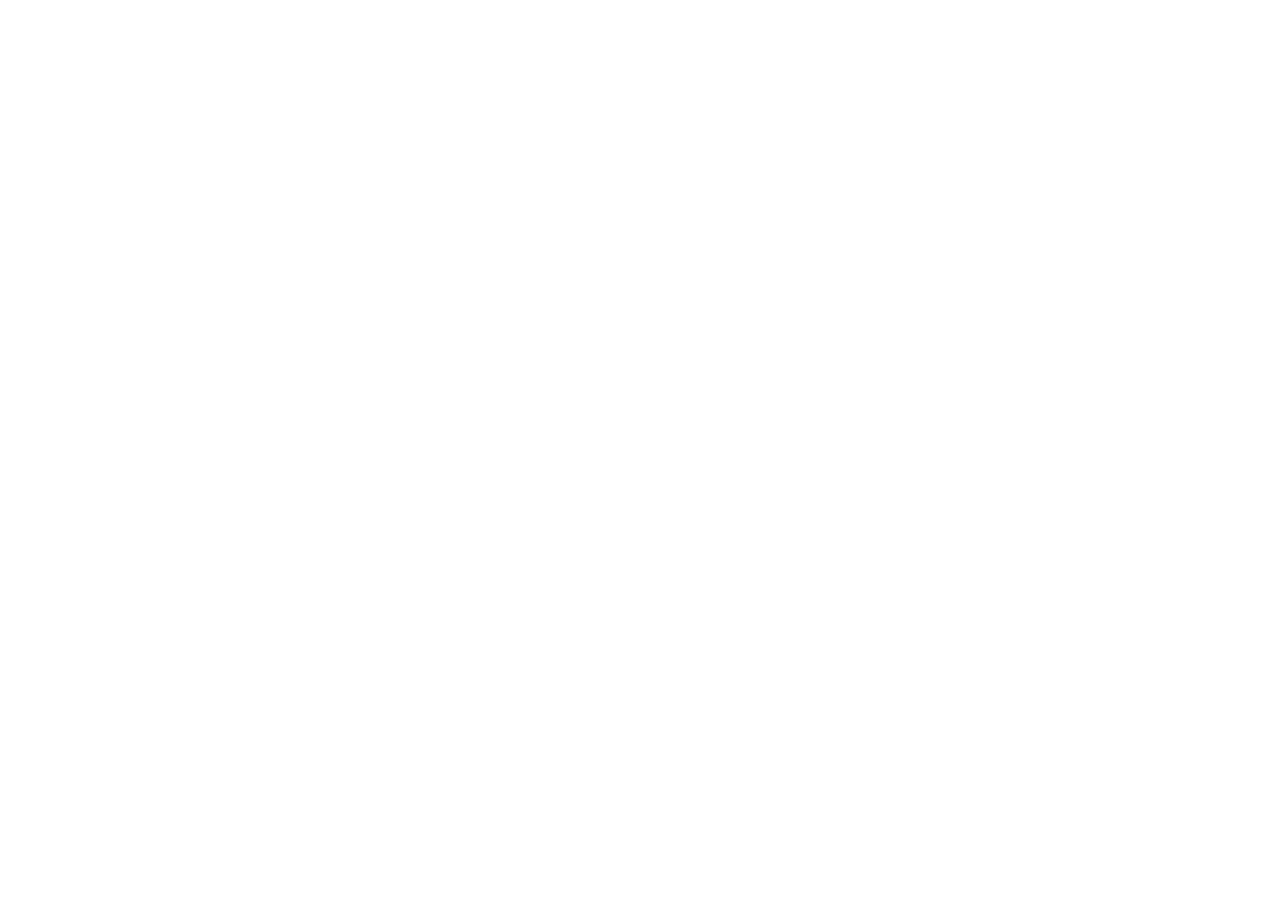
==== login.html @ d6f86c07 "Proyecto iniciado" ====
<!DOCTYPE html lang="es">
<head>
    <meta charset="UTF-8">
    <meta http-equiv="X-UA-Compatible" content="IE=edge">
    <meta name="viewport" content="width=device-width, initial-scale=1.0">
    <title>Login</title>
    <link rel="stylesheet" href="./css/style.css">
</head>
<body>
    
    
    <script src="./js/script.js"></script>
</body>
</html>
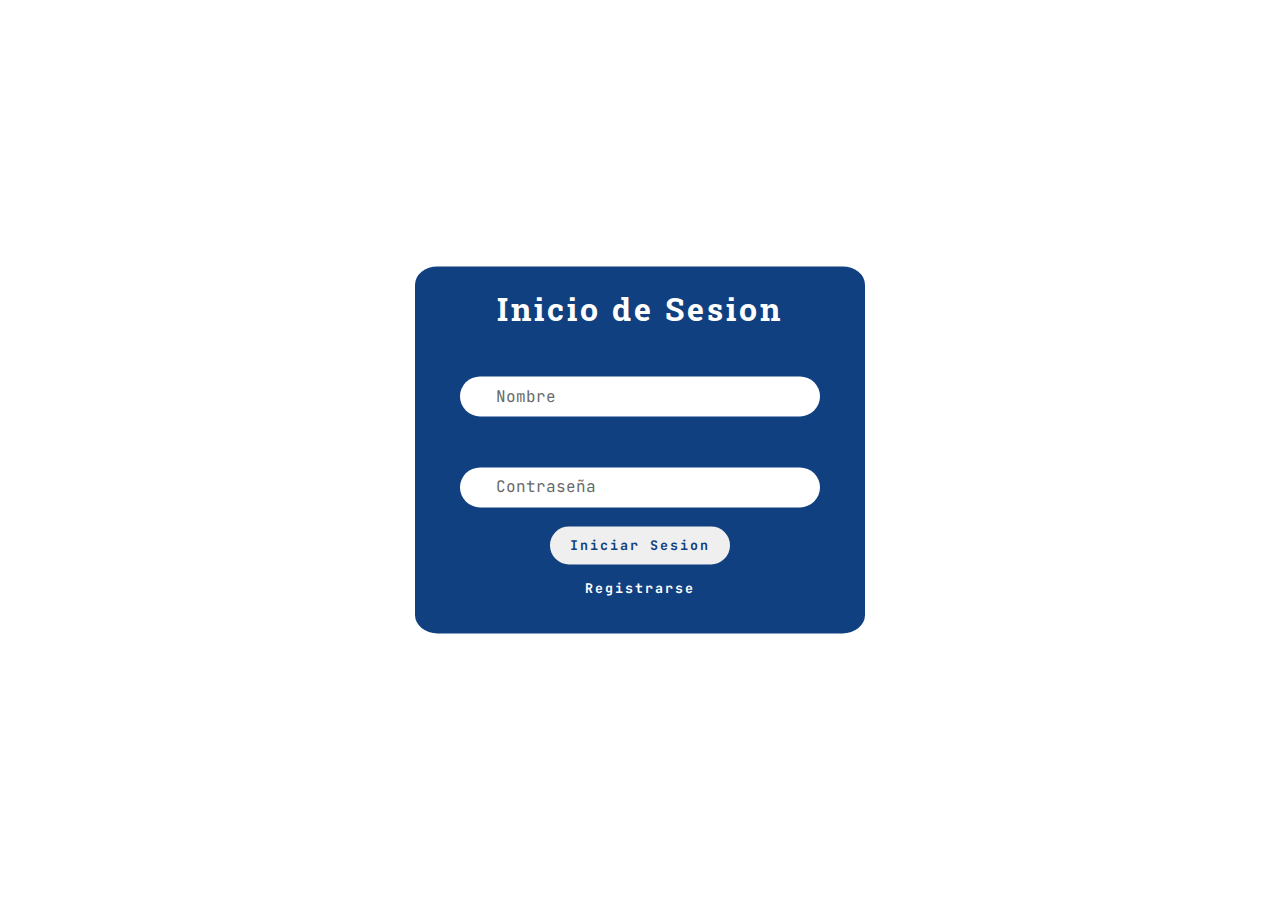
==== commit 3251a790: "Terminado login" ====
--- a/login.html
+++ b/login.html
@@ -1,4 +1,5 @@
 <!DOCTYPE html lang="es">
+
 <head>
     <meta charset="UTF-8">
     <meta http-equiv="X-UA-Compatible" content="IE=edge">
@@ -6,9 +7,27 @@
     <title>Login</title>
     <link rel="stylesheet" href="./css/style.css">
 </head>
+
 <body>
-    
-    
+    <div id="login" class="center">
+        <h1 class="title text-white">Inicio de Sesion</h1>
+        <form class="col-1">
+            <div class="row">
+                <input type="text" name="nombre" id="nombre">
+                <label for="nombre" class="animated-up">Nombre</label>
+            </div>
+
+            <div class="row">
+                <input type="password" name="contraseña" id="contraseña">
+                <label for="contraseña" class="animated-up">Contraseña</label>
+            </div>
+
+            <input type="button" id="login-btn" class="btn" value="Iniciar Sesion">
+            <input type="button" id="sign-up-btn" class="btn" value="Registrarse">
+        </form>
+    </div>
+
     <script src="./js/script.js"></script>
 </body>
+
 </html>--- a/css/style.css
+++ b/css/style.css
@@ -0,0 +1,127 @@
+@import url("https://fonts.googleapis.com/css2?family=JetBrains+Mono&display=swap");
+@import url("https://fonts.googleapis.com/css2?family=JetBrains+Mono&family=Roboto+Slab&display=swap");
+body {
+  font-family: "JetBrains Mono", sans-serif;
+}
+
+.title {
+  text-align: center;
+  font-family: "Roboto Slab", sans-serif;
+  margin-bottom: 0;
+  letter-spacing: 3px;
+}
+
+.text-white {
+  color: white;
+}
+
+#login {
+  width: 40vw;
+  height: fit-content;
+  max-width: 450px;
+  min-width: 350px;
+  background: #104080;
+  border-radius: 5%;
+}
+
+div.center {
+  transform: translate(-50%, -50%);
+  position: absolute;
+  left: 50%;
+  top: 50%;
+}
+
+form.col-1 {
+  flex: 1 1 0;
+  width: 80%;
+  height: fit-content;
+  display: flex;
+  padding: 10px 10%;
+  align-items: center;
+  flex-direction: column;
+  justify-content: center;
+}
+form.col-1 > .btn {
+  width: fit-content;
+  margin: 5px auto;
+  border: 0;
+  display: block;
+  font-weight: bold;
+  font-family: "JetBrains Mono", sans-serif;
+  border-radius: 20px;
+  letter-spacing: 2px;
+}
+form.col-1 > .btn:hover {
+  text-decoration: underline;
+}
+form.col-1 > .btn#login-btn {
+  padding: 10px 20px;
+  color: #104080;
+}
+form.col-1 > .btn#login-btn:active {
+  color: white;
+  border: 2px solid white;
+  padding: 8px 18px;
+  background: #104080;
+}
+form.col-1 > .btn#sign-up-btn {
+  color: white;
+  padding: 5px 15px;
+  background: #104080;
+}
+form.col-1 > .btn#sign-up-btn:active {
+  color: #104080;
+  background: white;
+}
+form.col-1 > .row {
+  width: 100%;
+  height: 2.5em;
+  position: relative;
+  margin: 10% 0 4%;
+}
+form.col-1 > .row > label, form.col-1 > .row > .animated-up {
+  left: 10%;
+  height: 100%;
+  display: flex;
+  position: absolute;
+  transform: translateY(-50%);
+  align-items: center;
+}
+form.col-1 > .row > label:not(.animated-up) {
+  top: -40%;
+  color: white;
+}
+form.col-1 > .row > .animated-up {
+  top: 50%;
+  color: dimgray;
+}
+form.col-1 > .row > input:not(.btn) {
+  width: 100%;
+  border: 0;
+  height: 100%;
+  padding: 0 2em;
+  border-radius: 20px;
+}
+form.col-1 > .row > input:not(.btn):hover {
+  background: lightgray;
+}
+form.col-1 > .row > input:not(.btn):focus {
+  background: lightgray;
+}
+form.col-1 > .row > input:not(.btn):focus + .animated-up {
+  top: -40%;
+  color: white;
+  border: 0;
+  animation: move-label 0.5s ease-in-out;
+}
+
+@keyframes move-label {
+  0% {
+    color: dimgray;
+    top: 50%;
+  }
+  100% {
+    color: white;
+    top: -40%;
+  }
+}
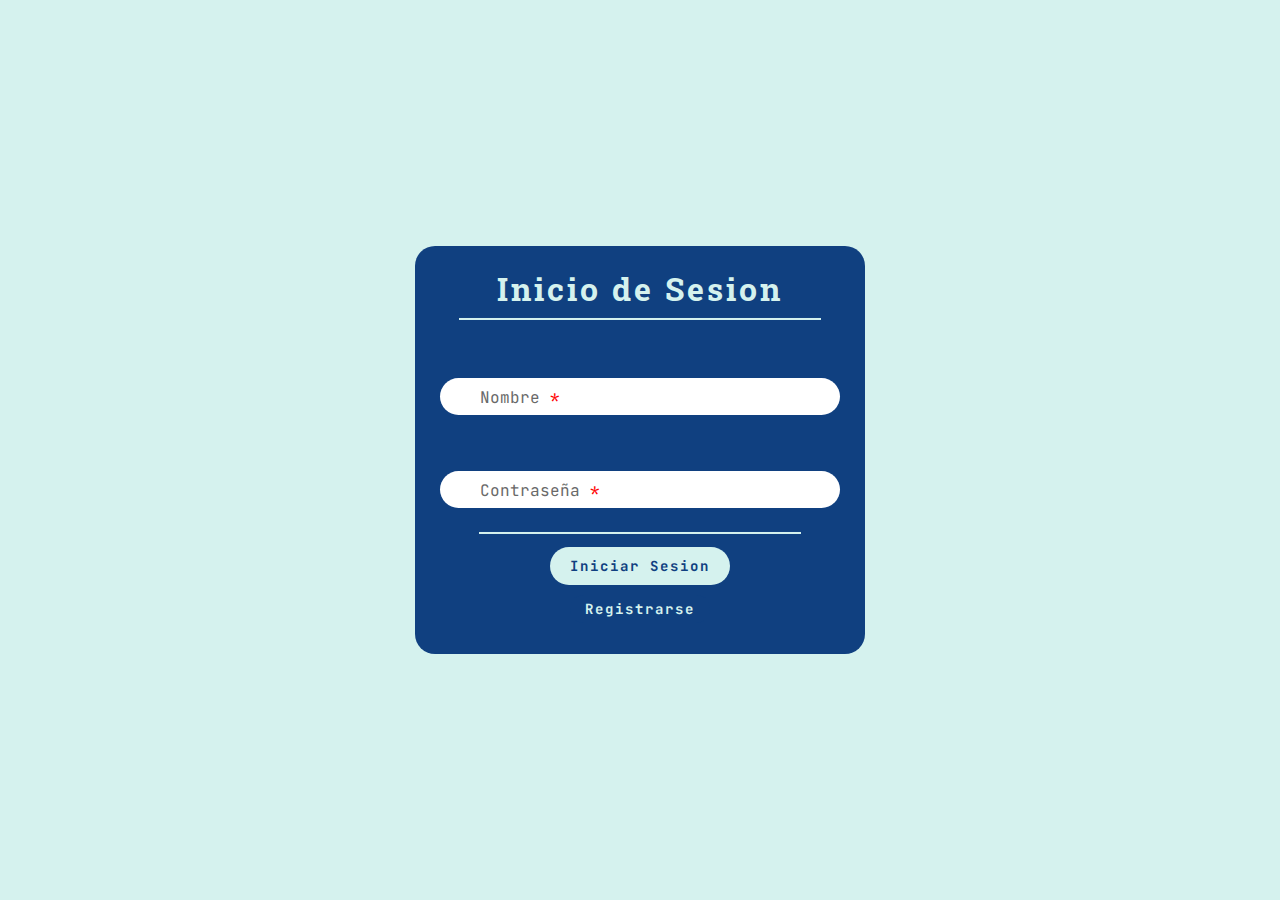
==== commit 98bcde92: "Terminado sign up" ====
--- a/login.html
+++ b/login.html
@@ -4,26 +4,31 @@
     <meta charset="UTF-8">
     <meta http-equiv="X-UA-Compatible" content="IE=edge">
     <meta name="viewport" content="width=device-width, initial-scale=1.0">
-    <title>Login</title>
+    <title>Inicio de Sesion</title>
     <link rel="stylesheet" href="./css/style.css">
 </head>
 
 <body>
     <div id="login" class="center">
-        <h1 class="title text-white">Inicio de Sesion</h1>
-        <form class="col-1">
+        <h1 class="title text-celeste">Inicio de Sesion</h1>
+
+        <hr>
+
+        <form class="col">
             <div class="row">
-                <input type="text" name="nombre" id="nombre">
-                <label for="nombre" class="animated-up">Nombre</label>
+                <input type="text" name="nombre" id="nombre" required>
+                <label for="nombre" class="animated-up required">Nombre</label>
             </div>
 
             <div class="row">
-                <input type="password" name="contraseña" id="contraseña">
-                <label for="contraseña" class="animated-up">Contraseña</label>
+                <input type="password" name="contraseña" id="contraseña" required>
+                <label for="contraseña" class="animated-up required">Contraseña</label>
             </div>
 
-            <input type="button" id="login-btn" class="btn" value="Iniciar Sesion">
-            <input type="button" id="sign-up-btn" class="btn" value="Registrarse">
+            <hr>
+
+            <input type="button" id="login-btn" class="btn primary-btn print" value="Iniciar Sesion">
+            <a href="./html/sign-up.html" id="sign-up-btn" class="btn secondary-btn">Registrarse</a>
         </form>
     </div>
 
--- a/css/style.css
+++ b/css/style.css
@@ -2,6 +2,31 @@
 @import url("https://fonts.googleapis.com/css2?family=JetBrains+Mono&family=Roboto+Slab&display=swap");
 body {
   font-family: "JetBrains Mono", sans-serif;
+  background-color: #d5f2ee;
+}
+
+hr {
+  width: 80%;
+  height: 0;
+  border: 1px solid #d5f2ee;
+}
+
+#login, #sign-up {
+  height: fit-content;
+  background: #104080;
+  border-radius: 20px;
+}
+
+#login {
+  width: 40vw;
+  max-width: 450px;
+  min-width: 350px;
+}
+
+#sign-up {
+  width: 80vw;
+  max-width: 900px;
+  min-width: 350px;
 }
 
 .title {
@@ -11,17 +36,8 @@
   letter-spacing: 3px;
 }
 
-.text-white {
-  color: white;
-}
-
-#login {
-  width: 40vw;
-  height: fit-content;
-  max-width: 450px;
-  min-width: 350px;
-  background: #104080;
-  border-radius: 5%;
+.text-celeste {
+  color: #d5f2ee;
 }
 
 div.center {
@@ -31,55 +47,88 @@
   top: 50%;
 }
 
-form.col-1 {
+.double-col {
   flex: 1 1 0;
-  width: 80%;
+  width: 100%;
   height: fit-content;
   display: flex;
-  padding: 10px 10%;
+  padding: 0 15px;
+  box-sizing: border-box;
+  align-items: center;
+  flex-direction: row;
+  justify-content: center;
+}
+@media (max-width: 767px) {
+  .double-col {
+    flex-direction: column;
+  }
+}
+
+.col {
+  flex: 1 1 0;
+  width: 100%;
+  height: fit-content;
+  display: flex;
+  padding: 10px 25px;
+  box-sizing: border-box;
   align-items: center;
   flex-direction: column;
   justify-content: center;
 }
-form.col-1 > .btn {
+.col.fill {
+  width: 100%;
+  padding: 0;
+}
+.col > a.btn {
+  text-decoration: none;
+}
+.col > .btn {
   width: fit-content;
   margin: 5px auto;
   border: 0;
   display: block;
+  font-size: 14px;
+  background: #d5f2ee;
   font-weight: bold;
   font-family: "JetBrains Mono", sans-serif;
   border-radius: 20px;
   letter-spacing: 2px;
 }
-form.col-1 > .btn:hover {
+.col > .btn:hover {
   text-decoration: underline;
 }
-form.col-1 > .btn#login-btn {
+.col > .btn.primary-btn {
+  color: #104080;
   padding: 10px 20px;
-  color: #104080;
-}
-form.col-1 > .btn#login-btn:active {
-  color: white;
-  border: 2px solid white;
+}
+.col > .btn.primary-btn:active {
+  color: white;
+  border: 2px solid #d5f2ee;
   padding: 8px 18px;
   background: #104080;
 }
-form.col-1 > .btn#sign-up-btn {
-  color: white;
+.col > .btn.primary-btn:hover:not(:active) {
+  background: white;
+}
+.col > .btn.secondary-btn {
+  color: #d5f2ee;
   padding: 5px 15px;
   background: #104080;
 }
-form.col-1 > .btn#sign-up-btn:active {
+.col > .btn.secondary-btn:active {
   color: #104080;
   background: white;
 }
-form.col-1 > .row {
-  width: 100%;
-  height: 2.5em;
+.col > .btn.secondary-btn:hover:not(:active) {
+  color: white;
+}
+.col > .row {
+  width: 100%;
+  height: 2.3em;
   position: relative;
   margin: 10% 0 4%;
 }
-form.col-1 > .row > label, form.col-1 > .row > .animated-up {
+.col > .row > label, .col > .row > .animated-up {
   left: 10%;
   height: 100%;
   display: flex;
@@ -87,34 +136,58 @@
   transform: translateY(-50%);
   align-items: center;
 }
-form.col-1 > .row > label:not(.animated-up) {
+.col > .row > label.required::after, .col > .row > .animated-up.required::after {
+  left: 10px;
+  color: red;
+  content: "*";
+  position: relative;
+}
+.col > .row > label:not(.animated-up) {
   top: -40%;
   color: white;
 }
-form.col-1 > .row > .animated-up {
+.col > .row > .animated-up {
   top: 50%;
   color: dimgray;
 }
-form.col-1 > .row > input:not(.btn) {
+.col > .row > input:not(.btn) {
   width: 100%;
   border: 0;
   height: 100%;
   padding: 0 2em;
   border-radius: 20px;
 }
-form.col-1 > .row > input:not(.btn):hover {
+.col > .row > input:not(.btn):hover {
   background: lightgray;
 }
-form.col-1 > .row > input:not(.btn):focus {
+.col > .row > input:not(.btn):focus {
   background: lightgray;
 }
-form.col-1 > .row > input:not(.btn):focus + .animated-up {
-  top: -40%;
+.col > .row > input:not(.btn):focus + .animated-up {
+  top: -50%;
   color: white;
   border: 0;
-  animation: move-label 0.5s ease-in-out;
-}
-
+  animation: move-label 0.35s ease-in-out;
+}
+
+input.rotate:not(:focus) {
+  animation: rotation 0.1s linear 0s 3;
+}
+
+@keyframes rotation {
+  0% {
+    transform: rotate(0);
+  }
+  25% {
+    transform: rotate(1deg);
+  }
+  75% {
+    transform: rotate(-1deg);
+  }
+  100% {
+    transform: rotate(0deg);
+  }
+}
 @keyframes move-label {
   0% {
     color: dimgray;
@@ -122,6 +195,8 @@
   }
   100% {
     color: white;
-    top: -40%;
-  }
-}
+    top: -50%;
+  }
+}
+
+/*# sourceMappingURL=style.css.map */
